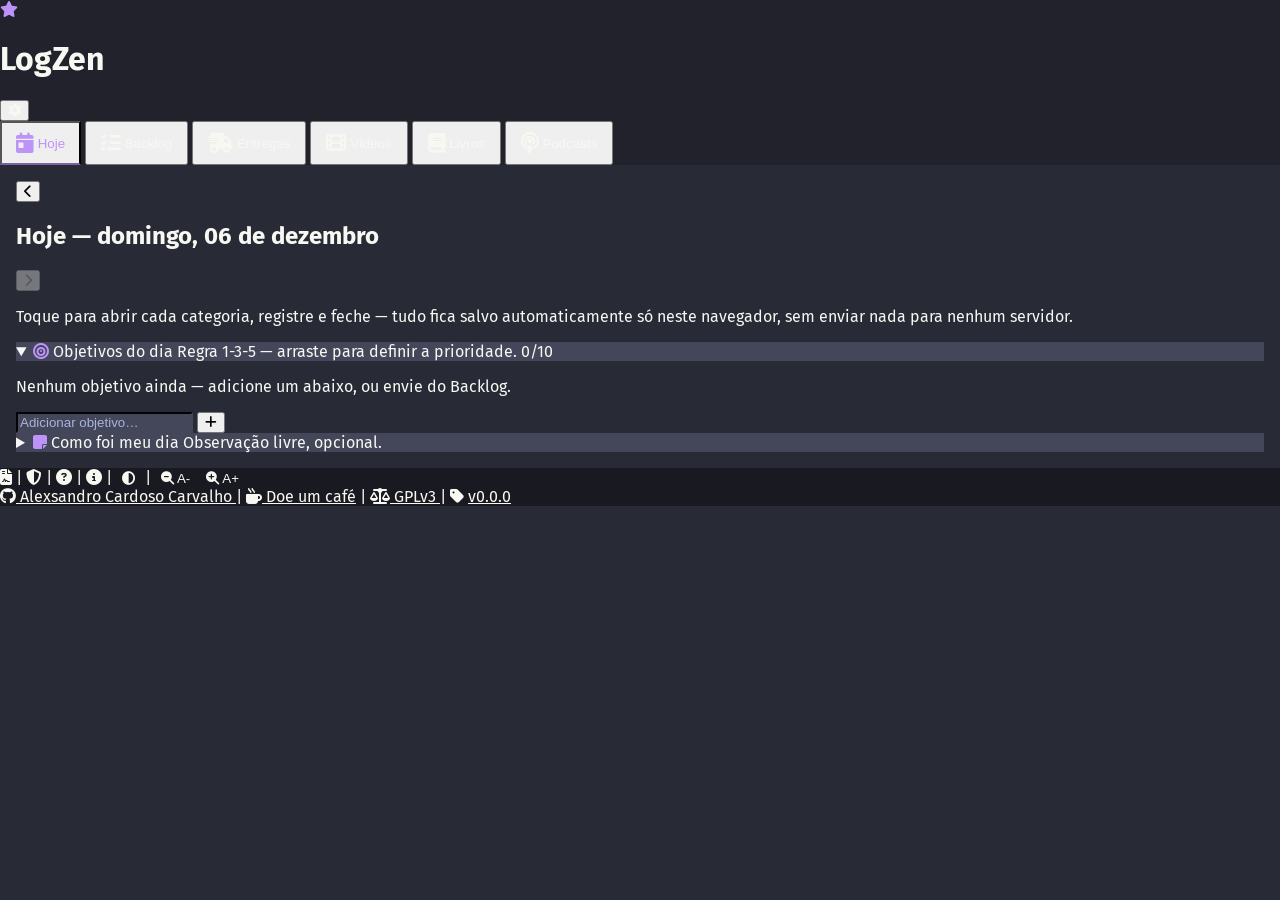
==== src/index.html @ e2cdeb67 "Vídeos: renomeia seção de Filmes, e melhora campos de episódio - Aba/título/Configurações renomeados" ====
<!DOCTYPE html>
<html lang="pt-BR">
<head>
    <meta charset="UTF-8">
    <meta name="viewport" content="width=device-width, initial-scale=1.0">
    <title>LogZen</title>
    <meta name="description" content="LogZen: registre hábitos, exercícios, humor e mais em segundos, com todos os dados salvos só no seu celular.">

    <!-- Compartilhamento (Open Graph / Twitter). O %SITE_URL% é substituído
         pelo build.mjs pela URL real (env/variável SITE_URL) — deixando og:url
         e og:image ABSOLUTAS, como exigido pelas redes sociais. -->
    <link rel="canonical" href="%SITE_URL%/">
    <meta property="og:type" content="website">
    <meta property="og:url" content="%SITE_URL%/">
    <meta property="og:title" content="LogZen">
    <meta property="og:description" content="Registre hábitos, exercícios, humor e mais em segundos — dados salvos só no seu celular.">
    <meta property="og:image" content="%SITE_URL%/logo.svg">
    <meta property="og:locale" content="pt_BR">
    <meta name="twitter:card" content="summary">
    <meta name="twitter:title" content="LogZen">
    <meta name="twitter:description" content="Registre hábitos, exercícios, humor e mais em segundos — dados salvos só no seu celular.">
    <meta name="twitter:image" content="%SITE_URL%/logo.svg">

    <!-- Favicon: sempre o logo do projeto, em SVG. Troque src/logo.svg pela
         sua marca (mantendo o mesmo nome) e o favicon acompanha. -->
    <link rel="icon" type="image/svg+xml" href="logo.svg">

    <!-- Estilos da aplicação (local — carrega sempre, mesmo offline) -->
    <link rel="stylesheet" href="css/styles.css">

    <!-- Tema claro/escuro e alto contraste: aplicar cedo para evitar "flash" -->
    <script>
        (function () {
            const htmlEl = document.documentElement;
            const prefersDark = window.matchMedia && window.matchMedia('(prefers-color-scheme: dark)').matches;
            // localStorage pode lançar (aba anônima/bloqueado): não deixe uma
            // exceção impedir a renderização da página.
            try {
                const saved = localStorage.getItem('tema');
                if (saved ? saved === 'dark' : prefersDark) htmlEl.classList.add('dark');
                if (localStorage.getItem('altoContraste') === '1') htmlEl.classList.add('high-contrast');
                // Escala de fonte (acessibilidade): aplica cedo p/ evitar "flash".
                const fs = parseInt(localStorage.getItem('fontScale') || '100', 10);
                if (fs && fs !== 100) htmlEl.style.fontSize = fs + '%';
            } catch (e) {
                if (prefersDark) htmlEl.classList.add('dark');
            }
        })();
    </script>

    <!-- Recursos externos (Tailwind, Font Awesome): carregador único e
         tolerante a falha, compartilhado com as páginas de apoio. -->
    <script src="js/cdn.js"></script>
</head>
<body class="font-sans bg-white dark:bg-gray-900 text-gray-800 dark:text-gray-100 min-h-screen flex flex-col transition-colors duration-300">

    <!-- ============================ CABEÇALHO ============================ -->
    <header class="bg-brand-600 dark:bg-gray-900 border-b border-brand-700 dark:border-gray-700 flex flex-col shadow-sm dark:shadow-lg z-20 shrink-0 transition-colors duration-300">
        <div class="flex items-center justify-between px-4 py-3 bg-brand-600 dark:bg-gray-900 transition-colors duration-300">
            <div class="flex items-center gap-3">
                <div class="w-8 h-8 rounded bg-white dark:bg-gradient-to-br dark:from-accent-600 dark:to-accent-900 flex items-center justify-center text-brand-600 dark:text-white font-bold transition-colors duration-300">
                    <i aria-hidden="true" class="fa-solid fa-star"></i>
                </div>
                <div class="flex items-center gap-2 overflow-hidden">
                    <h1 id="headerAppName" class="font-bold text-white leading-none whitespace-nowrap">LogZen</h1>
                    <span class="text-xl text-white/30 dark:text-gray-700 font-light hidden">|</span>
                    <span id="headerSigla" class="font-bold text-white/90 dark:text-accent-400 leading-none whitespace-nowrap hidden"></span>
                    <!-- Nome definido pelo usuário na aba Configurações (| nome) -->
                    <span id="headerUserNameSep" class="text-xl text-white/30 dark:text-gray-700 font-light hidden">|</span>
                    <span id="headerUserName" class="font-bold text-white/90 dark:text-accent-400 leading-none whitespace-nowrap hidden"></span>
                </div>
            </div>
            <div class="flex items-center gap-3 shrink-0">
                <!-- Selo/logo secundário opcional (ex.: logo de uma organização parceira).
                     Remova este bloco, ou troque a imagem, conforme necessário. -->
                <div id="secondaryLogo" class="bg-white rounded px-2 py-1.5 items-center dark:hidden hidden">
                    <img src="images/logo-secundaria.svg" alt="" class="h-5 w-auto" onerror="this.parentElement.style.display='none'">
                </div>
                <!-- Configurações: engrenagem na extrema direita (abre a aba de config). -->
                <button type="button" id="headerConfigBtn" aria-controls="tab-config" title="Configurações" aria-label="Configurações" class="text-white/90 hover:text-white transition-colors w-8 h-8 flex items-center justify-center rounded">
                    <i aria-hidden="true" class="fa-solid fa-gear"></i>
                </button>
            </div>
        </div>

        <!-- Abas de navegação: adicione/remova .tab-btn e o .tab-panel correspondente -->
        <nav class="bg-white dark:bg-gray-800 border-t border-brand-700/20 dark:border-gray-700 px-2" role="tablist" aria-label="Seções">
            <div class="max-w-5xl mx-auto flex gap-1 overflow-x-auto">
                <button id="tab-hoje-btn" aria-controls="tab-hoje" class="tab-btn px-4 py-2.5 text-sm font-medium border-b-2 border-transparent text-gray-600 dark:text-gray-300 hover:text-brand-600 dark:hover:text-accent-400 whitespace-nowrap" role="tab" aria-selected="true" data-tab="hoje">
                    <i aria-hidden="true" class="fa-solid fa-calendar-day mr-1"></i> Hoje
                </button>
                <button id="tab-backlog-btn" aria-controls="tab-backlog" class="tab-btn px-4 py-2.5 text-sm font-medium border-b-2 border-transparent text-gray-600 dark:text-gray-300 hover:text-brand-600 dark:hover:text-accent-400 whitespace-nowrap" role="tab" aria-selected="false" data-tab="backlog">
                    <i aria-hidden="true" class="fa-solid fa-list-check mr-1"></i> Backlog
                </button>
                <button id="tab-entregas-btn" aria-controls="tab-entregas" class="tab-btn px-4 py-2.5 text-sm font-medium border-b-2 border-transparent text-gray-600 dark:text-gray-300 hover:text-brand-600 dark:hover:text-accent-400 whitespace-nowrap" role="tab" aria-selected="false" data-tab="entregas">
                    <i aria-hidden="true" class="fa-solid fa-truck-fast mr-1"></i> Entregas
                </button>
                <button id="tab-filmes-btn" aria-controls="tab-filmes" class="tab-btn px-4 py-2.5 text-sm font-medium border-b-2 border-transparent text-gray-600 dark:text-gray-300 hover:text-brand-600 dark:hover:text-accent-400 whitespace-nowrap" role="tab" aria-selected="false" data-tab="filmes">
                    <i aria-hidden="true" class="fa-solid fa-film mr-1"></i> Vídeos
                </button>
                <button id="tab-livros-btn" aria-controls="tab-livros" class="tab-btn px-4 py-2.5 text-sm font-medium border-b-2 border-transparent text-gray-600 dark:text-gray-300 hover:text-brand-600 dark:hover:text-accent-400 whitespace-nowrap" role="tab" aria-selected="false" data-tab="livros">
                    <i aria-hidden="true" class="fa-solid fa-book mr-1"></i> Livros
                </button>
                <button id="tab-podcasts-btn" aria-controls="tab-podcasts" class="tab-btn px-4 py-2.5 text-sm font-medium border-b-2 border-transparent text-gray-600 dark:text-gray-300 hover:text-brand-600 dark:hover:text-accent-400 whitespace-nowrap" role="tab" aria-selected="false" data-tab="podcasts">
                    <i aria-hidden="true" class="fa-solid fa-podcast mr-1"></i> Podcasts
                </button>
            </div>
        </nav>
    </header>

    <!-- ============================ CONTEÚDO ============================ -->
    <main class="flex-1 w-full max-w-6xl mx-auto px-4 py-6">
        <div id="tab-hoje" class="tab-panel" role="tabpanel" aria-labelledby="tab-hoje-btn" tabindex="0">
            <div class="max-w-2xl mx-auto space-y-4">
                <div class="flex items-center gap-2">
                    <button type="button" id="hojeDiaAnterior" aria-label="Dia anterior"
                        class="w-9 h-9 shrink-0 rounded border border-gray-300 dark:border-gray-600 hover:bg-gray-100 dark:hover:bg-gray-700 flex items-center justify-center">
                        <i aria-hidden="true" class="fa-solid fa-chevron-left"></i>
                    </button>
                    <h2 class="text-lg font-bold capitalize flex-1 text-center truncate" id="hojeDataLabel">Hoje</h2>
                    <button type="button" id="hojeDiaProximo" aria-label="Próximo dia"
                        class="w-9 h-9 shrink-0 rounded border border-gray-300 dark:border-gray-600 hover:bg-gray-100 dark:hover:bg-gray-700 flex items-center justify-center disabled:opacity-40 disabled:cursor-not-allowed">
                        <i aria-hidden="true" class="fa-solid fa-chevron-right"></i>
                    </button>
                </div>
                <button type="button" id="hojeVoltarHoje" hidden
                    class="text-xs font-medium text-brand-700 dark:text-accent-400 hover:underline -mt-2">
                    <i aria-hidden="true" class="fa-solid fa-arrow-rotate-left mr-1"></i>Voltar para hoje
                </button>
                <p class="text-sm text-gray-500 dark:text-gray-400">
                    Toque para abrir cada categoria, registre e feche — tudo fica salvo
                    automaticamente só neste navegador, sem enviar nada para nenhum servidor.
                </p>
                <div id="hojeRoot" class="space-y-3"></div>
            </div>
        </div>
        <div id="tab-backlog" class="tab-panel" role="tabpanel" aria-labelledby="tab-backlog-btn" tabindex="0" hidden>
            <div class="max-w-2xl mx-auto space-y-4">
                <h2 class="text-lg font-bold">Backlog</h2>
                <p class="text-sm text-gray-500 dark:text-gray-400">
                    Guarde as coisas para fazer, com projeto, prazo e
                    descrição. Envie uma tarefa para "Objetivos do dia" em
                    Hoje quando for a hora de encará-la (limite de 10 objetivos
                    ativos por dia).
                </p>
                <div id="backlogRoot" class="space-y-4"></div>
            </div>
        </div>
        <div id="tab-entregas" class="tab-panel" role="tabpanel" aria-labelledby="tab-entregas-btn" tabindex="0" hidden>
            <div class="max-w-2xl mx-auto space-y-4">
                <h2 class="text-lg font-bold">Entregas</h2>
                <p class="text-sm text-gray-500 dark:text-gray-400">
                    Cadastre o que você comprou e está aguardando a entrega:
                    loja, número de rastreio e previsão — tudo salvo só neste
                    navegador.
                </p>
                <div id="entregasRoot" class="space-y-4"></div>
            </div>
        </div>
        <div id="tab-filmes" class="tab-panel" role="tabpanel" aria-labelledby="tab-filmes-btn" tabindex="0" hidden>
            <div class="max-w-2xl mx-auto space-y-4">
                <h2 class="text-lg font-bold">Vídeos</h2>
                <p class="text-sm text-gray-500 dark:text-gray-400">
                    Registre filmes, séries, shows e palestras que você assistiu,
                    com suas estrelas e opinião. A busca por título usa a OMDb
                    API — configure sua chave gratuita em Configurações →
                    Vídeos. Colar um link do YouTube na busca funciona sem
                    chave nenhuma.
                </p>
                <div id="filmesRoot" class="space-y-4"></div>
            </div>
        </div>
        <div id="tab-livros" class="tab-panel" role="tabpanel" aria-labelledby="tab-livros-btn" tabindex="0" hidden>
            <div class="max-w-2xl mx-auto space-y-4">
                <h2 class="text-lg font-bold">Livros</h2>
                <p class="text-sm text-gray-500 dark:text-gray-400">
                    Registre os livros que está lendo ou já leu, com suas estrelas e
                    opinião. Busque por título ou ISBN — a busca usa a Google Books
                    API, com a Open Library como segunda fonte quando a primeira não
                    encontra — ambas gratuitas, sem precisar de chave. Se a busca
                    falhar por cota esgotada, configure sua própria chave gratuita
                    da Google Books em Configurações → Livros.
                </p>
                <div id="livrosRoot" class="space-y-4"></div>
            </div>
        </div>
        <div id="tab-podcasts" class="tab-panel" role="tabpanel" aria-labelledby="tab-podcasts-btn" tabindex="0" hidden>
            <div class="max-w-2xl mx-auto space-y-4">
                <h2 class="text-lg font-bold">Podcasts</h2>
                <p class="text-sm text-gray-500 dark:text-gray-400">
                    Controle suas assinaturas e os episódios já ouvidos. A busca
                    de assinaturas usa a iTunes Search API — gratuita, sem
                    precisar de chave.
                </p>
                <div id="podcastsRoot" class="space-y-4"></div>
            </div>
        </div>
        <div id="tab-config" class="tab-panel" role="tabpanel" aria-labelledby="headerConfigBtn" tabindex="0" hidden>
            <div class="max-w-xl space-y-6">
                <div>
                    <label for="userNameInput" class="block text-sm font-medium mb-1">Nome:</label>
                    <input id="userNameInput" type="text" placeholder="Digite um nome"
                        class="w-full px-3 py-2 rounded border border-gray-300 dark:border-gray-600 bg-white dark:bg-gray-800 text-gray-800 dark:text-gray-100 focus:outline-none focus:ring-2 focus:ring-brand-400">
                    <p class="text-xs text-gray-500 dark:text-gray-400 mt-1">
                        Aparece no cabeçalho, ao lado do nome do aplicativo.
                    </p>
                </div>

                <div class="pt-4 border-t border-gray-200 dark:border-gray-700">
                    <h3 class="text-sm font-semibold mb-3 flex items-center gap-2">
                        <i aria-hidden="true" class="fa-solid fa-list-check text-brand-600 dark:text-accent-400"></i> Itens rastreados
                    </h3>
                    <p class="text-xs text-gray-500 dark:text-gray-400 mb-3">
                        Adicione, edite, exclua ou arraste para reordenar qualquer
                        item de cada categoria. Excluir um item não apaga os
                        registros já salvos — ele só deixa de aparecer na tela.
                    </p>
                    <div id="itensConfigRoot" class="space-y-3"></div>
                </div>

                <div class="pt-4 border-t border-gray-200 dark:border-gray-700">
                    <h3 class="text-sm font-semibold mb-3 flex items-center gap-2">
                        <i aria-hidden="true" class="fa-solid fa-palette text-brand-600 dark:text-accent-400"></i> Tema
                    </h3>
                    <div class="space-y-2">
                        <label for="themeSelect" class="block text-sm">Escolha um tema</label>
                        <select id="themeSelect"
                            class="w-full px-3 py-2 rounded border border-gray-300 dark:border-gray-600 bg-white dark:bg-gray-800 text-gray-800 dark:text-gray-100 focus:outline-none focus:ring-2 focus:ring-brand-400">
                            <option value="padrao" style="font-family:system-ui,sans-serif">Padrão (segue o sistema)</option>
                            <option value="dracula" style="font-family:'Fira Sans',system-ui,sans-serif">Dracula</option>
                            <option value="solarized-dark" style="font-family:'Source Sans 3',system-ui,sans-serif">Solarized Dark</option>
                            <option value="solarized-light" style="font-family:'Source Sans 3',system-ui,sans-serif">Solarized Light</option>
                            <option value="govbr" style="font-family:'Rawline',system-ui,sans-serif">gov.br</option>
                            <option value="nord" style="font-family:'Inter',system-ui,sans-serif">Nord</option>
                            <option value="gruvbox" style="font-family:'IBM Plex Sans',system-ui,sans-serif">Gruvbox Dark</option>
                            <option value="tokyo-night" style="font-family:'Manrope',system-ui,sans-serif">Tokyo Night</option>
                            <option value="one-dark" style="font-family:'Inter',system-ui,sans-serif">One Dark</option>
                            <option value="monokai" style="font-family:'DM Sans',system-ui,sans-serif">Monokai</option>
                            <option value="catppuccin-mocha" style="font-family:'Nunito',system-ui,sans-serif">Catppuccin Mocha</option>
                            <option value="github-dark" style="font-family:system-ui,sans-serif">GitHub Dark</option>
                            <option value="github-light" style="font-family:system-ui,sans-serif">GitHub Light</option>
                            <option value="ayu" style="font-family:'Work Sans',system-ui,sans-serif">Ayu</option>
                            <option value="rose-pine" style="font-family:'Quicksand',system-ui,sans-serif">Rosé Pine</option>
                            <option value="everforest" style="font-family:'Cabin',system-ui,sans-serif">Everforest</option>
                            <option value="material" style="font-family:'Roboto',system-ui,sans-serif">Material</option>
                        </select>
                        <p class="text-xs text-gray-500 dark:text-gray-400">
                            O tema é aplicado a todo o site e fica salvo no seu navegador.
                            "Padrão" segue o modo claro/escuro do sistema.
                        </p>
                    </div>
                </div>

                <div class="pt-4 border-t border-gray-200 dark:border-gray-700">
                    <h3 class="text-sm font-semibold mb-3 flex items-center gap-2">
                        <i aria-hidden="true" class="fa-solid fa-film text-brand-600 dark:text-accent-400"></i> Vídeos
                    </h3>
                    <p class="text-xs text-gray-500 dark:text-gray-400 mb-3">
                        Para buscar pôster, duração e prêmios automaticamente,
                        cole aqui sua própria chave gratuita da
                        <a href="https://www.omdbapi.com/apikey.aspx" target="_blank" rel="noopener" class="text-brand-600 dark:text-accent-400 hover:underline">OMDb API</a>.
                        Fica só neste navegador — sem ela, o registro manual
                        continua funcionando.
                    </p>
                    <label for="omdbApiKeyInput" class="block text-xs font-medium mb-1">Chave da OMDb API</label>
                    <input id="omdbApiKeyInput" type="text" placeholder="ex.: a1b2c3d4" autocomplete="off"
                        class="w-full px-3 py-2 rounded border border-gray-300 dark:border-gray-600 bg-white dark:bg-gray-800 text-sm focus:outline-none focus:ring-2 focus:ring-brand-400">
                </div>

                <div class="pt-4 border-t border-gray-200 dark:border-gray-700">
                    <h3 class="text-sm font-semibold mb-3 flex items-center gap-2">
                        <i aria-hidden="true" class="fa-solid fa-book text-brand-600 dark:text-accent-400"></i> Livros
                    </h3>
                    <p class="text-xs text-gray-500 dark:text-gray-400 mb-3">
                        A busca em Livros funciona sem chave, mas a cota anônima
                        da Google Books é compartilhada por IP/rede e pode se
                        esgotar. Para ter sua própria cota, cole aqui uma chave
                        gratuita da
                        <a href="https://console.cloud.google.com/apis/credentials" target="_blank" rel="noopener" class="text-brand-600 dark:text-accent-400 hover:underline">Google Books API</a>.
                        Fica só neste navegador — sem ela, a busca continua
                        funcionando normalmente (só sujeita à cota anônima).
                    </p>
                    <label for="googleBooksApiKeyInput" class="block text-xs font-medium mb-1">Chave da Google Books API (opcional)</label>
                    <input id="googleBooksApiKeyInput" type="text" placeholder="ex.: AIzaSy…" autocomplete="off"
                        class="w-full px-3 py-2 rounded border border-gray-300 dark:border-gray-600 bg-white dark:bg-gray-800 text-sm focus:outline-none focus:ring-2 focus:ring-brand-400">
                </div>

                <div class="pt-4 border-t border-gray-200 dark:border-gray-700">
                    <h3 class="text-sm font-semibold mb-3 flex items-center gap-2">
                        <i aria-hidden="true" class="fa-solid fa-database text-brand-600 dark:text-accent-400"></i> Salvar/backup
                    </h3>
                    <p class="text-xs text-gray-500 dark:text-gray-400 mb-3">
                        Seus registros ficam só neste navegador (nenhum servidor recebe
                        nada). Exporte um backup em JSON de vez em quando, ou para levar
                        seus dados para outro aparelho/navegador.
                    </p>
                    <div class="flex flex-wrap gap-2">
                        <button type="button" id="logzenExportBtn"
                            class="px-3 py-2 rounded border border-gray-300 dark:border-gray-600 hover:bg-gray-100 dark:hover:bg-gray-700 text-sm font-medium flex items-center gap-2">
                            <i aria-hidden="true" class="fa-solid fa-download"></i> Exportar dados (JSON)
                        </button>
                        <label for="logzenImportInput"
                            class="px-3 py-2 rounded border border-gray-300 dark:border-gray-600 hover:bg-gray-100 dark:hover:bg-gray-700 text-sm font-medium flex items-center gap-2 cursor-pointer">
                            <i aria-hidden="true" class="fa-solid fa-upload"></i> Importar dados (JSON)
                        </label>
                        <input type="file" id="logzenImportInput" accept="application/json" class="sr-only">
                    </div>
                    <p class="text-xs text-gray-500 dark:text-gray-400 mt-2">
                        Importar substitui os dados salvos neste navegador pelos do
                        arquivo escolhido.
                    </p>
                </div>
            </div>
        </div>
    </main>

    <!-- Área de notificações (toasts) -->
    <div id="toasts" class="fixed bottom-16 right-4 z-50 flex flex-col gap-2" aria-live="polite"></div>

    <!-- ============================ RODAPÉ ============================ -->
    <!-- Rodapé injetado por js/chrome.js (fonte única, igual às páginas de apoio). -->
    <div id="app-footer"></div>

    <!-- ============================ SCRIPTS ============================ -->
    <!-- version.js define window.__APP_VERSION (gerado do arquivo VERSION pelo
         build) e precisa vir ANTES de config.js, que o consome. chrome.js
         injeta o rodapé antes de layout.js preencher/ligar os controles. -->
    <script src="js/version.js"></script>
    <script src="js/config.js"></script>
    <script src="js/chrome.js"></script>
    <script src="js/layout.js"></script>
    <!-- Dados do LogZen (100% local — ver issue #1): catálogo de itens,
         armazenamento e renderização da tela "Hoje". -->
    <script src="js/logzen-items.js"></script>
    <script src="js/logzen-reorder.js"></script>
    <script src="js/logzen-catalog.js"></script>
    <script src="js/logzen-data.js"></script>
    <script src="js/logzen-app.js"></script>
    <script src="js/logzen-backlog.js"></script>
    <script src="js/logzen-entregas.js"></script>
    <script src="js/logzen-filmes.js"></script>
    <script src="js/logzen-livros.js"></script>
    <script src="js/logzen-podcasts.js"></script>
</body>
</html>
---- src/css/styles.css ----
/* ==========================================================================
   templateZen — estilos de apoio (complementam o Tailwind via CDN)
   ========================================================================== */

/* ---- Acessibilidade: link "pular para o conteúdo" ---- */
.skip-link {
    position: absolute; left: 8px; top: -48px; z-index: 100;
    background: #1d4ed8; color: #fff; padding: 8px 14px; border-radius: 6px;
    font-size: .875rem; font-weight: 600; text-decoration: none;
    transition: top .15s ease;
}
.skip-link:focus { top: 8px; outline: 2px solid #fff; outline-offset: 2px; }
html.tz-theme .skip-link { background: var(--tz-accent); color: var(--tz-bg); }

/* ---- Acessibilidade: respeitar "reduzir movimento" ---- */
@media (prefers-reduced-motion: reduce) {
    *, *::before, *::after {
        animation-duration: .001ms !important;
        animation-iteration-count: 1 !important;
        transition-duration: .001ms !important;
        scroll-behavior: auto !important;
    }
}

/* ---- Alto contraste ---- */
html.high-contrast body * {
    background-color: #000000 !important;
    color: #ffffff !important;
    border-color: #ffeb3b !important;
}
html.high-contrast a,
html.high-contrast button {
    color: #ffeb3b !important;
    text-decoration: underline;
}

/* ---- Abas ---- */
.tab-btn { position: relative; }
/* Ícones da barra de abas (segunda linha do cabeçalho): 50% maiores. */
.tab-btn i { font-size: 1.5em; vertical-align: -0.1em; }
.tab-btn[aria-selected="true"] {
    color: #1d4ed8;
    border-bottom-color: #1d4ed8;
}
.dark .tab-btn[aria-selected="true"] {
    color: #60a5fa;
    border-bottom-color: #60a5fa;
}
.tab-panel[hidden] { display: none; }

/* ==========================================================================
   Temas prontos (selecionados em Configurações)
   --------------------------------------------------------------------------
   Ao escolher um tema, o <html> recebe a classe .tz-theme e o atributo
   data-tz-theme="<id>". As paletas definem as variáveis --tz-*; as regras
   genéricas (html.tz-theme ...) aplicam essas variáveis ao cabeçalho, barra
   de abas, rodapé, fundo, superfícies e cor de destaque, com !important
   (vencem as utilidades do Tailwind, claras ou escuras). Sem tema
   selecionado, o visual padrão permanece intacto.
   ========================================================================== */

/* ---- Paletas ---- */
html[data-tz-theme="dracula"]{--tz-bg:#282a36;--tz-surface:#44475a;--tz-text:#f8f8f2;--tz-muted:#aab3dc;--tz-border:#44475a;--tz-header:#21222c;--tz-header-text:#f8f8f2;--tz-nav:#21222c;--tz-nav-text:#f8f8f2;--tz-footer:#191a21;--tz-footer-text:#f8f8f2;--tz-accent:#bd93f9}
html[data-tz-theme="solarized-dark"]{--tz-bg:#002b36;--tz-surface:#073642;--tz-text:#93a1a1;--tz-muted:#93a1a1;--tz-border:#0d4552;--tz-header:#073642;--tz-header-text:#eee8d5;--tz-nav:#002b36;--tz-nav-text:#93a1a1;--tz-footer:#073642;--tz-footer-text:#93a1a1;--tz-accent:#4aa3dd}
html[data-tz-theme="solarized-light"]{--tz-bg:#fdf6e3;--tz-surface:#eee8d5;--tz-text:#4a5d63;--tz-muted:#5e7377;--tz-border:#d9d2b8;--tz-header:#1a6aa8;--tz-header-text:#ffffff;--tz-nav:#eee8d5;--tz-nav-text:#4a5d63;--tz-footer:#073642;--tz-footer-text:#eee8d5;--tz-accent:#0f5a94}
html[data-tz-theme="govbr"]{--tz-bg:#f8f9fa;--tz-surface:#ffffff;--tz-text:#1c1c1c;--tz-muted:#555555;--tz-border:#cccccc;--tz-header:#1351b4;--tz-header-text:#ffffff;--tz-nav:#ffffff;--tz-nav-text:#1351b4;--tz-footer:#071d41;--tz-footer-text:#ffffff;--tz-accent:#1351b4}
html[data-tz-theme="nord"]{--tz-bg:#2e3440;--tz-surface:#3b4252;--tz-text:#eceff4;--tz-muted:#a3adc2;--tz-border:#434c5e;--tz-header:#3b4252;--tz-header-text:#eceff4;--tz-nav:#2e3440;--tz-nav-text:#d8dee9;--tz-footer:#2e3440;--tz-footer-text:#d8dee9;--tz-accent:#88c0d0}
html[data-tz-theme="gruvbox"]{--tz-bg:#282828;--tz-surface:#3c3836;--tz-text:#ebdbb2;--tz-muted:#b0a08c;--tz-border:#504945;--tz-header:#1d2021;--tz-header-text:#ebdbb2;--tz-nav:#1d2021;--tz-nav-text:#ebdbb2;--tz-footer:#1d2021;--tz-footer-text:#ebdbb2;--tz-accent:#fabd2f}
html[data-tz-theme="tokyo-night"]{--tz-bg:#1a1b26;--tz-surface:#24283b;--tz-text:#c0caf5;--tz-muted:#8189bb;--tz-border:#292e42;--tz-header:#16161e;--tz-header-text:#c0caf5;--tz-nav:#16161e;--tz-nav-text:#a9b1d6;--tz-footer:#16161e;--tz-footer-text:#a9b1d6;--tz-accent:#7aa2f7}
html[data-tz-theme="one-dark"]{--tz-bg:#282c34;--tz-surface:#21252b;--tz-text:#abb2bf;--tz-muted:#868e9c;--tz-border:#3b4048;--tz-header:#21252b;--tz-header-text:#abb2bf;--tz-nav:#21252b;--tz-nav-text:#abb2bf;--tz-footer:#1b1e23;--tz-footer-text:#abb2bf;--tz-accent:#61afef}
html[data-tz-theme="monokai"]{--tz-bg:#272822;--tz-surface:#3e3d32;--tz-text:#f8f8f2;--tz-muted:#a6a28a;--tz-border:#49483e;--tz-header:#1e1f1c;--tz-header-text:#f8f8f2;--tz-nav:#1e1f1c;--tz-nav-text:#f8f8f2;--tz-footer:#1e1f1c;--tz-footer-text:#f8f8f2;--tz-accent:#a6e22e}
html[data-tz-theme="catppuccin-mocha"]{--tz-bg:#1e1e2e;--tz-surface:#313244;--tz-text:#cdd6f4;--tz-muted:#a6adc8;--tz-border:#313244;--tz-header:#181825;--tz-header-text:#cdd6f4;--tz-nav:#181825;--tz-nav-text:#cdd6f4;--tz-footer:#11111b;--tz-footer-text:#cdd6f4;--tz-accent:#cba6f7}
html[data-tz-theme="github-dark"]{--tz-bg:#0d1117;--tz-surface:#161b22;--tz-text:#c9d1d9;--tz-muted:#8b949e;--tz-border:#30363d;--tz-header:#161b22;--tz-header-text:#e6edf3;--tz-nav:#0d1117;--tz-nav-text:#c9d1d9;--tz-footer:#010409;--tz-footer-text:#c9d1d9;--tz-accent:#58a6ff}
html[data-tz-theme="github-light"]{--tz-bg:#ffffff;--tz-surface:#f6f8fa;--tz-text:#24292f;--tz-muted:#57606a;--tz-border:#d0d7de;--tz-header:#24292f;--tz-header-text:#ffffff;--tz-nav:#f6f8fa;--tz-nav-text:#24292f;--tz-footer:#24292f;--tz-footer-text:#ffffff;--tz-accent:#0969da}
html[data-tz-theme="ayu"]{--tz-bg:#0b0e14;--tz-surface:#131721;--tz-text:#bfbdb6;--tz-muted:#8b909b;--tz-border:#1c212b;--tz-header:#11151c;--tz-header-text:#bfbdb6;--tz-nav:#11151c;--tz-nav-text:#bfbdb6;--tz-footer:#0b0e14;--tz-footer-text:#bfbdb6;--tz-accent:#ffb454}
html[data-tz-theme="rose-pine"]{--tz-bg:#191724;--tz-surface:#1f1d2e;--tz-text:#e0def4;--tz-muted:#908caa;--tz-border:#26233a;--tz-header:#1f1d2e;--tz-header-text:#e0def4;--tz-nav:#191724;--tz-nav-text:#e0def4;--tz-footer:#16141f;--tz-footer-text:#e0def4;--tz-accent:#c4a7e7}
html[data-tz-theme="everforest"]{--tz-bg:#2d353b;--tz-surface:#343f44;--tz-text:#d3c6aa;--tz-muted:#a6b0a0;--tz-border:#3d484d;--tz-header:#232a2e;--tz-header-text:#d3c6aa;--tz-nav:#232a2e;--tz-nav-text:#d3c6aa;--tz-footer:#232a2e;--tz-footer-text:#d3c6aa;--tz-accent:#a7c080}
html[data-tz-theme="material"]{--tz-bg:#263238;--tz-surface:#2e3c43;--tz-text:#eeffff;--tz-muted:#97a5af;--tz-border:#37474f;--tz-header:#1e272c;--tz-header-text:#eeffff;--tz-nav:#1e272c;--tz-nav-text:#eeffff;--tz-footer:#1e272c;--tz-footer-text:#eeffff;--tz-accent:#82aaff}

/* ---- Segundo destaque por tema (--tz-accent-2): estados positivos/sucesso
        (ex.: confirmação "copiado"). Baseado na paleta ampla de cada tema. ---- */
html[data-tz-theme="dracula"]{--tz-accent-2:#50fa7b}
html[data-tz-theme="solarized-dark"]{--tz-accent-2:#859900}
html[data-tz-theme="solarized-light"]{--tz-accent-2:#6c7a00}
html[data-tz-theme="govbr"]{--tz-accent-2:#168821}
html[data-tz-theme="nord"]{--tz-accent-2:#a3be8c}
html[data-tz-theme="gruvbox"]{--tz-accent-2:#b8bb26}
html[data-tz-theme="tokyo-night"]{--tz-accent-2:#9ece6a}
html[data-tz-theme="one-dark"]{--tz-accent-2:#98c379}
html[data-tz-theme="monokai"]{--tz-accent-2:#66d9ef}
html[data-tz-theme="catppuccin-mocha"]{--tz-accent-2:#a6e3a1}
html[data-tz-theme="github-dark"]{--tz-accent-2:#3fb950}
html[data-tz-theme="github-light"]{--tz-accent-2:#1a7f37}
html[data-tz-theme="ayu"]{--tz-accent-2:#7fd94c}
html[data-tz-theme="rose-pine"]{--tz-accent-2:#9ccfd8}
html[data-tz-theme="everforest"]{--tz-accent-2:#83c092}
html[data-tz-theme="material"]{--tz-accent-2:#c3e88d}

/* ---- Rawline (gov.br) — self-hospedada em src/fonts/rawline/ (100–900) ---- */
@font-face{font-family:'Rawline';font-weight:100;font-style:normal;font-display:swap;src:url('../fonts/rawline/rawline-100.woff2') format('woff2')}
@font-face{font-family:'Rawline';font-weight:200;font-style:normal;font-display:swap;src:url('../fonts/rawline/rawline-200.woff2') format('woff2')}
@font-face{font-family:'Rawline';font-weight:300;font-style:normal;font-display:swap;src:url('../fonts/rawline/rawline-300.woff2') format('woff2')}
@font-face{font-family:'Rawline';font-weight:400;font-style:normal;font-display:swap;src:url('../fonts/rawline/rawline-400.woff2') format('woff2')}
@font-face{font-family:'Rawline';font-weight:500;font-style:normal;font-display:swap;src:url('../fonts/rawline/rawline-500.woff2') format('woff2')}
@font-face{font-family:'Rawline';font-weight:600;font-style:normal;font-display:swap;src:url('../fonts/rawline/rawline-600.woff2') format('woff2')}
@font-face{font-family:'Rawline';font-weight:700;font-style:normal;font-display:swap;src:url('../fonts/rawline/rawline-700.woff2') format('woff2')}
@font-face{font-family:'Rawline';font-weight:800;font-style:normal;font-display:swap;src:url('../fonts/rawline/rawline-800.woff2') format('woff2')}
@font-face{font-family:'Rawline';font-weight:900;font-style:normal;font-display:swap;src:url('../fonts/rawline/rawline-900.woff2') format('woff2')}

/* ---- Fontes por tema (Google Fonts carregadas sob demanda pelo cdn.js;
        gov.br usa a Rawline local acima) ---- */
html[data-tz-theme="dracula"]{--tz-font:'Fira Sans',system-ui,sans-serif}
html[data-tz-theme="solarized-dark"]{--tz-font:'Source Sans 3',system-ui,sans-serif}
html[data-tz-theme="solarized-light"]{--tz-font:'Source Sans 3',system-ui,sans-serif}
html[data-tz-theme="govbr"]{--tz-font:'Rawline',system-ui,sans-serif}
html[data-tz-theme="nord"]{--tz-font:'Inter',system-ui,sans-serif}
html[data-tz-theme="gruvbox"]{--tz-font:'IBM Plex Sans',system-ui,sans-serif}
html[data-tz-theme="tokyo-night"]{--tz-font:'Manrope',system-ui,sans-serif}
html[data-tz-theme="one-dark"]{--tz-font:'Inter',system-ui,sans-serif}
html[data-tz-theme="monokai"]{--tz-font:'DM Sans',system-ui,sans-serif}
html[data-tz-theme="catppuccin-mocha"]{--tz-font:'Nunito',system-ui,sans-serif}
html[data-tz-theme="ayu"]{--tz-font:'Work Sans',system-ui,sans-serif}
html[data-tz-theme="rose-pine"]{--tz-font:'Quicksand',system-ui,sans-serif}
html[data-tz-theme="everforest"]{--tz-font:'Cabin',system-ui,sans-serif}
html[data-tz-theme="material"]{--tz-font:'Roboto',system-ui,sans-serif}

/* ---- Prévia de fonte no seletor de temas (Configurações) ---- */
.theme-font[data-theme="dracula"]{font-family:'Fira Sans',system-ui,sans-serif}
.theme-font[data-theme="solarized-dark"],
.theme-font[data-theme="solarized-light"]{font-family:'Source Sans 3',system-ui,sans-serif}
.theme-font[data-theme="govbr"]{font-family:'Rawline',system-ui,sans-serif}
.theme-font[data-theme="nord"],
.theme-font[data-theme="one-dark"]{font-family:'Inter',system-ui,sans-serif}
.theme-font[data-theme="gruvbox"]{font-family:'IBM Plex Sans',system-ui,sans-serif}
.theme-font[data-theme="tokyo-night"]{font-family:'Manrope',system-ui,sans-serif}
.theme-font[data-theme="monokai"]{font-family:'DM Sans',system-ui,sans-serif}
.theme-font[data-theme="catppuccin-mocha"]{font-family:'Nunito',system-ui,sans-serif}
.theme-font[data-theme="ayu"]{font-family:'Work Sans',system-ui,sans-serif}
.theme-font[data-theme="rose-pine"]{font-family:'Quicksand',system-ui,sans-serif}
.theme-font[data-theme="everforest"]{font-family:'Cabin',system-ui,sans-serif}
.theme-font[data-theme="material"]{font-family:'Roboto',system-ui,sans-serif}

/* ---- Aplicação genérica das variáveis do tema ---- */
html.tz-theme body { background-color: var(--tz-bg) !important; color: var(--tz-text) !important; }
html.tz-theme body { font-family: var(--tz-font, system-ui, -apple-system, 'Segoe UI', Roboto, sans-serif) !important; }
html.tz-theme header,
html.tz-theme header > div:first-child { background-color: var(--tz-header) !important; }
html.tz-theme header #headerAppName,
html.tz-theme header #headerConfigBtn,
html.tz-theme header a[aria-label="Configurações"] { color: var(--tz-header-text) !important; }
html.tz-theme nav { background-color: var(--tz-nav) !important; border-color: var(--tz-border) !important; }
html.tz-theme .tab-btn { color: var(--tz-nav-text) !important; }
html.tz-theme .tab-btn[aria-selected="true"] { color: var(--tz-accent) !important; border-bottom-color: var(--tz-accent) !important; }
/* Nome/sigla ficam no cabeçalho: usam a cor de texto do cabeçalho (que
   contrasta com o fundo), não a cor de destaque — que em alguns temas é
   igual ao fundo do cabeçalho e deixaria o texto invisível. */
html.tz-theme #headerUserName,
html.tz-theme #headerSigla { color: var(--tz-header-text) !important; }
/* Separadores "|" do cabeçalho: cor de texto do cabeçalho (esmaecida),
   legível em cabeçalhos claros ou escuros. */
html.tz-theme header [class*="text-white/30"] { color: var(--tz-header-text) !important; opacity: .35; }
html.tz-theme footer { background-color: var(--tz-footer) !important; color: var(--tz-footer-text) !important; }
html.tz-theme footer a,
html.tz-theme footer button { color: var(--tz-footer-text) !important; }
/* Hover no rodapé: mantém a cor de texto do rodapé (sempre legível) e
   sublinha para feedback — evita usar o accent, que em alguns temas é
   escuro demais sobre o rodapé. */
html.tz-theme footer a:hover,
html.tz-theme footer button:hover { color: var(--tz-footer-text) !important; text-decoration: underline; }
html.tz-theme .bg-brand-50 { background-color: var(--tz-surface) !important; }
html.tz-theme .border-brand-100 { border-color: var(--tz-border) !important; }
html.tz-theme .text-brand-800 { color: var(--tz-accent) !important; }

/* (2) Links de conteúdo e ícones de destaque acompanham a cor do tema. */
html.tz-theme .text-brand-600 { color: var(--tz-accent) !important; }

/* (1) Campos de formulário: superfície/borda/texto do tema; a cor de
   marcação de radios/checkboxes usa o destaque. */
html.tz-theme input,
html.tz-theme select,
html.tz-theme textarea { accent-color: var(--tz-accent); }
html.tz-theme input[type="text"],
html.tz-theme input[type="number"],
html.tz-theme input[type="search"],
html.tz-theme input[type="email"],
html.tz-theme select,
html.tz-theme textarea {
    background-color: var(--tz-surface) !important;
    color: var(--tz-text) !important;
    border-color: var(--tz-border) !important;
}
html.tz-theme input::placeholder,
html.tz-theme textarea::placeholder { color: var(--tz-muted) !important; }

/* (3) Seleção de texto na cor de destaque do tema. */
html.tz-theme ::selection { background: var(--tz-accent); color: var(--tz-bg); }

/* (4) Foco visível na cor de destaque (recolore também o "ring" do Tailwind). */
html.tz-theme :focus { --tw-ring-color: var(--tz-accent); }
html.tz-theme a:focus-visible,
html.tz-theme button:focus-visible,
html.tz-theme [role="tab"]:focus-visible {
    outline: 2px solid var(--tz-accent);
    outline-offset: 2px;
}

/* (7) Segundo destaque em estados de sucesso (confirmação "copiado"). */
html.tz-theme .cafe-doc .copied { color: var(--tz-accent-2) !important; border-color: var(--tz-accent-2) !important; }

/* (6) Barra de rolagem na paleta do tema (Firefox + WebKit). */
html.tz-theme { scrollbar-color: var(--tz-accent) var(--tz-surface); }
html.tz-theme ::-webkit-scrollbar { width: 12px; height: 12px; }
html.tz-theme ::-webkit-scrollbar-track { background: var(--tz-surface); }
html.tz-theme ::-webkit-scrollbar-thumb { background: var(--tz-accent); border-radius: 6px; border: 3px solid var(--tz-surface); }

/* Página "Doe um café": mapeia as variáveis locais para o tema selecionado. */
html.tz-theme .cafe-doc {
    --cafe-surface: var(--tz-surface); --cafe-text: var(--tz-text);
    --cafe-muted: var(--tz-muted); --cafe-line: var(--tz-border);
    --cafe-accent: var(--tz-accent); --cafe-code: var(--tz-bg);
}

/* ---- Badges de status ---- */
.badge { display: inline-flex; align-items: center; gap: .25rem; font-size: .68rem;
         padding: .1rem .45rem; border-radius: 9999px; font-weight: 600; white-space: nowrap; }

/* ---- Rolagem suave em listas longas ---- */
.scroll-area { scrollbar-width: thin; }

/* ==========================================================================
   Fallback mínimo (caso o Tailwind da CDN demore ou falhe a carregar).
   São seletores de ELEMENTO (baixa especificidade): quando o Tailwind carrega,
   suas classes utilitárias têm precedência e assumem o controle do visual.
   Garante que a aplicação continue LEGÍVEL e UTILIZÁVEL mesmo sem CDN.
   ========================================================================== */
body { font-family: system-ui, -apple-system, "Segoe UI", Roboto, sans-serif; margin: 0; }
button { cursor: pointer; }
.hidden { display: none; }
header { background: #1d4ed8; color: #ffffff; }
header a, header h1, header span { color: #ffffff; }
nav { background: #ffffff; }
footer { background: #0f172a; color: #dbeafe; }
footer a, footer button { color: #dbeafe; background: none; border: 0; }
main { padding: 16px; }
.tab-btn { padding: 10px 14px; }

/* ---- Fallback do tema escuro ----
   O toggle de tema (#themeToggle) sempre alterna a classe `dark` no <html>
   e persiste a escolha, mesmo sem Tailwind. Sem estas regras, porém, a
   alternância não tinha efeito visual nenhum quando a CDN falhava — o tema
   escuro "funcionava" apenas nos bastidores. Estas regras (mesma lógica do
   fallback claro acima) fazem a troca de tema ser visível mesmo sem CDN;
   quando o Tailwind carrega, suas classes `dark:` (mais específicas)
   assumem o controle. */
html.dark body { background: #111827; color: #f3f4f6; }
html.dark header { background: #111827; border-color: #374151; }
html.dark header a, html.dark header h1, html.dark header span { color: #f3f4f6; }
html.dark nav { background: #1f2937; border-color: #374151; }
html.dark footer { background: #030712; color: #9ca3af; }
html.dark footer a, html.dark footer button { color: #9ca3af; }

/* ==========================================================================
   Alto contraste vence qualquer tema selecionado (.tz-theme) — especificidade
   maior (classe .high-contrast dobrada) para ganhar no empate + source order.
   ========================================================================== */
html.high-contrast.high-contrast body * {
    background-color: #000000 !important;
    color: #ffffff !important;
    border-color: #ffeb3b !important;
}
html.high-contrast.high-contrast body,
html.high-contrast.high-contrast header,
html.high-contrast.high-contrast nav,
html.high-contrast.high-contrast footer {
    background-color: #000000 !important;
    color: #ffffff !important;
}
html.high-contrast.high-contrast a,
html.high-contrast.high-contrast button {
    color: #ffeb3b !important;
    text-decoration: underline;
}
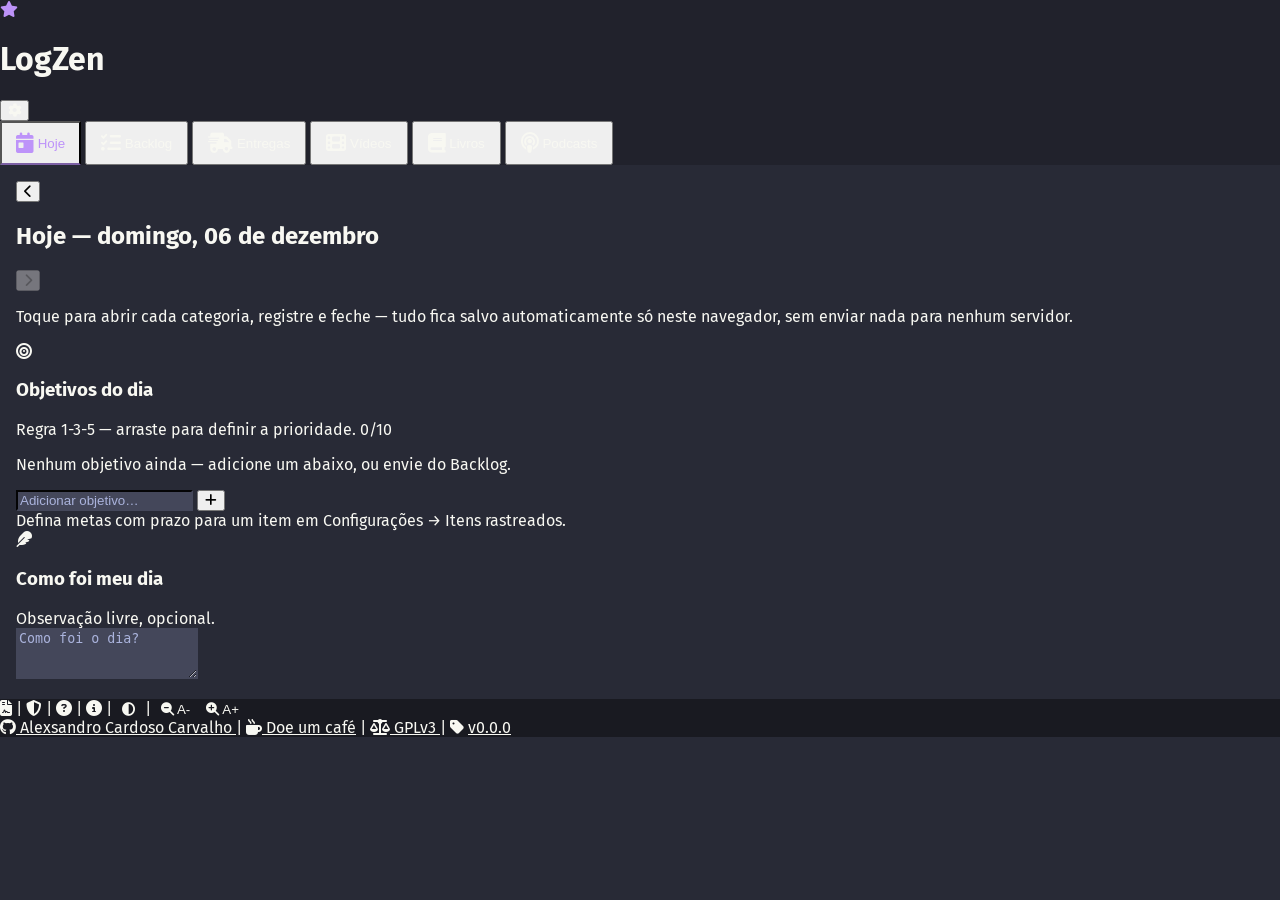
==== commit 0fab0495: "Nova identidade visual "Sereno" na tela Hoje + Metas por item Redesenha a tela "Hoje" com uma identi" ====
--- a/src/index.html
+++ b/src/index.html
@@ -27,6 +27,11 @@
 
     <!-- Estilos da aplicação (local — carrega sempre, mesmo offline) -->
     <link rel="stylesheet" href="css/styles.css">
+
+    <!-- Fraunces (títulos) + Karla (interface) — identidade "sereno" da tela
+         Hoje (issue #33). Sem tema alternativo escolhido, é a fonte padrão. -->
+    <link rel="preconnect" href="https://fonts.googleapis.com">
+    <link rel="stylesheet" href="https://fonts.googleapis.com/css2?family=Fraunces:opsz,wght@9..144,400;9..144,500;9..144,600&family=Karla:wght@400;500;600;700&display=swap">
 
     <!-- Tema claro/escuro e alto contraste: aplicar cedo para evitar "flash" -->
     <script>
@@ -52,7 +57,7 @@
          tolerante a falha, compartilhado com as páginas de apoio. -->
     <script src="js/cdn.js"></script>
 </head>
-<body class="font-sans bg-white dark:bg-gray-900 text-gray-800 dark:text-gray-100 min-h-screen flex flex-col transition-colors duration-300">
+<body class="font-sans bg-paper-100 dark:bg-paper-800 text-ink-900 dark:text-ink-50 min-h-screen flex flex-col transition-colors duration-300">
 
     <!-- ============================ CABEÇALHO ============================ -->
     <header class="bg-brand-600 dark:bg-gray-900 border-b border-brand-700 dark:border-gray-700 flex flex-col shadow-sm dark:shadow-lg z-20 shrink-0 transition-colors duration-300">
@@ -111,27 +116,27 @@
     <!-- ============================ CONTEÚDO ============================ -->
     <main class="flex-1 w-full max-w-6xl mx-auto px-4 py-6">
         <div id="tab-hoje" class="tab-panel" role="tabpanel" aria-labelledby="tab-hoje-btn" tabindex="0">
-            <div class="max-w-2xl mx-auto space-y-4">
-                <div class="flex items-center gap-2">
+            <div class="max-w-2xl lg:max-w-6xl mx-auto space-y-5">
+                <div class="flex items-center justify-center lg:justify-start gap-2">
                     <button type="button" id="hojeDiaAnterior" aria-label="Dia anterior"
-                        class="w-9 h-9 shrink-0 rounded border border-gray-300 dark:border-gray-600 hover:bg-gray-100 dark:hover:bg-gray-700 flex items-center justify-center">
-                        <i aria-hidden="true" class="fa-solid fa-chevron-left"></i>
+                        class="w-8 h-8 shrink-0 rounded-full text-ink-300 dark:text-ink-300 hover:bg-paper-50 dark:hover:bg-paper-700 hover:text-ink-900 dark:hover:text-ink-50 flex items-center justify-center">
+                        <i aria-hidden="true" class="fa-solid fa-chevron-left text-sm"></i>
                     </button>
-                    <h2 class="text-lg font-bold capitalize flex-1 text-center truncate" id="hojeDataLabel">Hoje</h2>
+                    <h2 class="font-display text-lg font-medium capitalize truncate" id="hojeDataLabel">Hoje</h2>
                     <button type="button" id="hojeDiaProximo" aria-label="Próximo dia"
-                        class="w-9 h-9 shrink-0 rounded border border-gray-300 dark:border-gray-600 hover:bg-gray-100 dark:hover:bg-gray-700 flex items-center justify-center disabled:opacity-40 disabled:cursor-not-allowed">
-                        <i aria-hidden="true" class="fa-solid fa-chevron-right"></i>
+                        class="w-8 h-8 shrink-0 rounded-full text-ink-300 hover:bg-paper-50 dark:hover:bg-paper-700 hover:text-ink-900 dark:hover:text-ink-50 flex items-center justify-center disabled:opacity-40 disabled:cursor-not-allowed">
+                        <i aria-hidden="true" class="fa-solid fa-chevron-right text-sm"></i>
                     </button>
                 </div>
                 <button type="button" id="hojeVoltarHoje" hidden
-                    class="text-xs font-medium text-brand-700 dark:text-accent-400 hover:underline -mt-2">
+                    class="text-xs font-medium text-sage-700 dark:text-sage-400 hover:underline -mt-3 mx-auto lg:mx-0 block w-fit">
                     <i aria-hidden="true" class="fa-solid fa-arrow-rotate-left mr-1"></i>Voltar para hoje
                 </button>
-                <p class="text-sm text-gray-500 dark:text-gray-400">
+                <p class="text-sm text-ink-400 text-center lg:text-left">
                     Toque para abrir cada categoria, registre e feche — tudo fica salvo
                     automaticamente só neste navegador, sem enviar nada para nenhum servidor.
                 </p>
-                <div id="hojeRoot" class="space-y-3"></div>
+                <div id="hojeRoot" class="space-y-5"></div>
             </div>
         </div>
         <div id="tab-backlog" class="tab-panel" role="tabpanel" aria-labelledby="tab-backlog-btn" tabindex="0" hidden>
@@ -162,9 +167,9 @@
                 <h2 class="text-lg font-bold">Vídeos</h2>
                 <p class="text-sm text-gray-500 dark:text-gray-400">
                     Registre filmes, séries, shows e palestras que você assistiu,
-                    com suas estrelas e opinião. A busca por título usa a OMDb
-                    API — configure sua chave gratuita em Configurações →
-                    Vídeos. Colar um link do YouTube na busca funciona sem
+                    com suas estrelas e opinião. A busca por título tenta TMDb,
+                    OMDb e TVmaze (configure chaves e ordem em Configurações →
+                    Vídeos). Colar um link do YouTube na busca funciona sem
                     chave nenhuma.
                 </p>
                 <div id="filmesRoot" class="space-y-4"></div>
@@ -256,15 +261,28 @@
                         <i aria-hidden="true" class="fa-solid fa-film text-brand-600 dark:text-accent-400"></i> Vídeos
                     </h3>
                     <p class="text-xs text-gray-500 dark:text-gray-400 mb-3">
-                        Para buscar pôster, duração e prêmios automaticamente,
-                        cole aqui sua própria chave gratuita da
-                        <a href="https://www.omdbapi.com/apikey.aspx" target="_blank" rel="noopener" class="text-brand-600 dark:text-accent-400 hover:underline">OMDb API</a>.
-                        Fica só neste navegador — sem ela, o registro manual
-                        continua funcionando.
+                        A busca por título tenta as fontes abaixo, na ordem definida, até
+                        achar um resultado. Habilite/desabilite e reordene com as setas;
+                        TVmaze não exige chave (só cobre séries).
+                    </p>
+                    <div id="fontesVideosLista" class="space-y-2 mb-4"></div>
+                    <label for="tmdbApiKeyInput" class="block text-xs font-medium mb-1">Chave da TMDb API</label>
+                    <input id="tmdbApiKeyInput" type="text" placeholder="ex.: a1b2c3d4e5f6…" autocomplete="off"
+                        class="w-full px-3 py-2 rounded border border-gray-300 dark:border-gray-600 bg-white dark:bg-gray-800 text-sm focus:outline-none focus:ring-2 focus:ring-brand-400">
+                    <p class="text-xs text-gray-500 dark:text-gray-400 mt-1 mb-3">
+                        Crie gratuitamente em
+                        <a href="https://www.themoviedb.org/settings/api" target="_blank" rel="noopener" class="text-brand-600 dark:text-accent-400 hover:underline">themoviedb.org/settings/api</a>.
+                        Fica só neste navegador.
                     </p>
                     <label for="omdbApiKeyInput" class="block text-xs font-medium mb-1">Chave da OMDb API</label>
                     <input id="omdbApiKeyInput" type="text" placeholder="ex.: a1b2c3d4" autocomplete="off"
                         class="w-full px-3 py-2 rounded border border-gray-300 dark:border-gray-600 bg-white dark:bg-gray-800 text-sm focus:outline-none focus:ring-2 focus:ring-brand-400">
+                    <p class="text-xs text-gray-500 dark:text-gray-400 mt-1">
+                        Crie gratuitamente em
+                        <a href="https://www.omdbapi.com/apikey.aspx" target="_blank" rel="noopener" class="text-brand-600 dark:text-accent-400 hover:underline">omdbapi.com/apikey.aspx</a>.
+                        Fica só neste navegador — sem ela, o registro manual
+                        continua funcionando.
+                    </p>
                 </div>
 
                 <div class="pt-4 border-t border-gray-200 dark:border-gray-700">
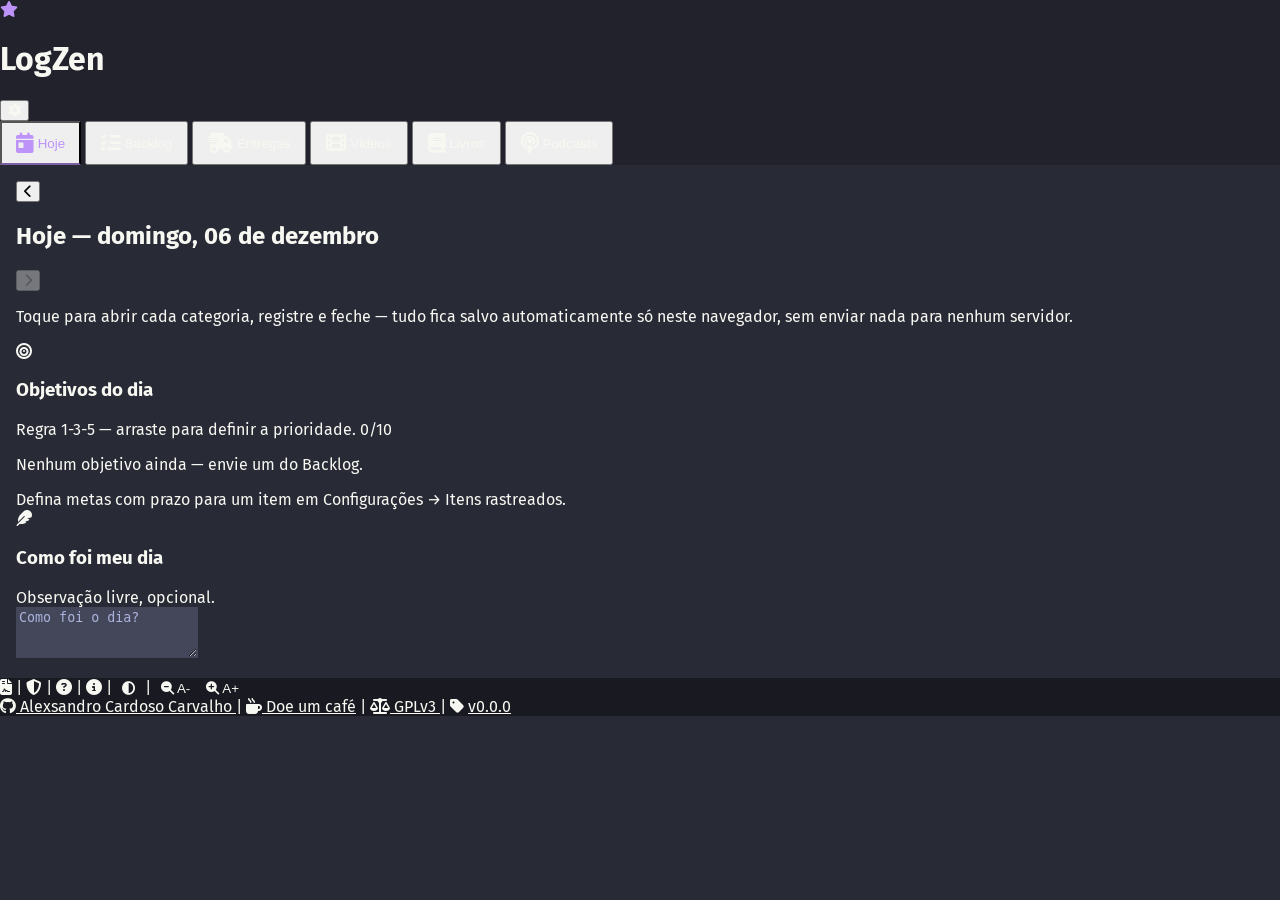
==== commit 98916665: "Virada de madrugada, meta inversa mais clara, objetivos só via Backlog e editáveis - Nova opção em C" ====
--- a/src/index.html
+++ b/src/index.html
@@ -89,24 +89,24 @@
         </div>
 
         <!-- Abas de navegação: adicione/remova .tab-btn e o .tab-panel correspondente -->
-        <nav class="bg-white dark:bg-gray-800 border-t border-brand-700/20 dark:border-gray-700 px-2" role="tablist" aria-label="Seções">
+        <nav class="bg-paper-50 dark:bg-paper-700 border-t border-paper-200 dark:border-paper-800 px-2" role="tablist" aria-label="Seções">
             <div class="max-w-5xl mx-auto flex gap-1 overflow-x-auto">
-                <button id="tab-hoje-btn" aria-controls="tab-hoje" class="tab-btn px-4 py-2.5 text-sm font-medium border-b-2 border-transparent text-gray-600 dark:text-gray-300 hover:text-brand-600 dark:hover:text-accent-400 whitespace-nowrap" role="tab" aria-selected="true" data-tab="hoje">
+                <button id="tab-hoje-btn" aria-controls="tab-hoje" class="tab-btn px-4 py-2.5 text-sm font-medium border-b-2 border-transparent text-ink-400 hover:text-sage-700 dark:hover:text-sage-400 whitespace-nowrap" role="tab" aria-selected="true" data-tab="hoje">
                     <i aria-hidden="true" class="fa-solid fa-calendar-day mr-1"></i> Hoje
                 </button>
-                <button id="tab-backlog-btn" aria-controls="tab-backlog" class="tab-btn px-4 py-2.5 text-sm font-medium border-b-2 border-transparent text-gray-600 dark:text-gray-300 hover:text-brand-600 dark:hover:text-accent-400 whitespace-nowrap" role="tab" aria-selected="false" data-tab="backlog">
+                <button id="tab-backlog-btn" aria-controls="tab-backlog" class="tab-btn px-4 py-2.5 text-sm font-medium border-b-2 border-transparent text-ink-400 hover:text-sage-700 dark:hover:text-sage-400 whitespace-nowrap" role="tab" aria-selected="false" data-tab="backlog">
                     <i aria-hidden="true" class="fa-solid fa-list-check mr-1"></i> Backlog
                 </button>
-                <button id="tab-entregas-btn" aria-controls="tab-entregas" class="tab-btn px-4 py-2.5 text-sm font-medium border-b-2 border-transparent text-gray-600 dark:text-gray-300 hover:text-brand-600 dark:hover:text-accent-400 whitespace-nowrap" role="tab" aria-selected="false" data-tab="entregas">
+                <button id="tab-entregas-btn" aria-controls="tab-entregas" class="tab-btn px-4 py-2.5 text-sm font-medium border-b-2 border-transparent text-ink-400 hover:text-sage-700 dark:hover:text-sage-400 whitespace-nowrap" role="tab" aria-selected="false" data-tab="entregas">
                     <i aria-hidden="true" class="fa-solid fa-truck-fast mr-1"></i> Entregas
                 </button>
-                <button id="tab-filmes-btn" aria-controls="tab-filmes" class="tab-btn px-4 py-2.5 text-sm font-medium border-b-2 border-transparent text-gray-600 dark:text-gray-300 hover:text-brand-600 dark:hover:text-accent-400 whitespace-nowrap" role="tab" aria-selected="false" data-tab="filmes">
+                <button id="tab-filmes-btn" aria-controls="tab-filmes" class="tab-btn px-4 py-2.5 text-sm font-medium border-b-2 border-transparent text-ink-400 hover:text-sage-700 dark:hover:text-sage-400 whitespace-nowrap" role="tab" aria-selected="false" data-tab="filmes">
                     <i aria-hidden="true" class="fa-solid fa-film mr-1"></i> Vídeos
                 </button>
-                <button id="tab-livros-btn" aria-controls="tab-livros" class="tab-btn px-4 py-2.5 text-sm font-medium border-b-2 border-transparent text-gray-600 dark:text-gray-300 hover:text-brand-600 dark:hover:text-accent-400 whitespace-nowrap" role="tab" aria-selected="false" data-tab="livros">
+                <button id="tab-livros-btn" aria-controls="tab-livros" class="tab-btn px-4 py-2.5 text-sm font-medium border-b-2 border-transparent text-ink-400 hover:text-sage-700 dark:hover:text-sage-400 whitespace-nowrap" role="tab" aria-selected="false" data-tab="livros">
                     <i aria-hidden="true" class="fa-solid fa-book mr-1"></i> Livros
                 </button>
-                <button id="tab-podcasts-btn" aria-controls="tab-podcasts" class="tab-btn px-4 py-2.5 text-sm font-medium border-b-2 border-transparent text-gray-600 dark:text-gray-300 hover:text-brand-600 dark:hover:text-accent-400 whitespace-nowrap" role="tab" aria-selected="false" data-tab="podcasts">
+                <button id="tab-podcasts-btn" aria-controls="tab-podcasts" class="tab-btn px-4 py-2.5 text-sm font-medium border-b-2 border-transparent text-ink-400 hover:text-sage-700 dark:hover:text-sage-400 whitespace-nowrap" role="tab" aria-selected="false" data-tab="podcasts">
                     <i aria-hidden="true" class="fa-solid fa-podcast mr-1"></i> Podcasts
                 </button>
             </div>
@@ -140,9 +140,9 @@
             </div>
         </div>
         <div id="tab-backlog" class="tab-panel" role="tabpanel" aria-labelledby="tab-backlog-btn" tabindex="0" hidden>
-            <div class="max-w-2xl mx-auto space-y-4">
-                <h2 class="text-lg font-bold">Backlog</h2>
-                <p class="text-sm text-gray-500 dark:text-gray-400">
+            <div class="max-w-2xl lg:max-w-6xl mx-auto space-y-4">
+                <h2 class="font-display text-lg font-medium">Backlog</h2>
+                <p class="text-sm text-ink-400">
                     Guarde as coisas para fazer, com projeto, prazo e
                     descrição. Envie uma tarefa para "Objetivos do dia" em
                     Hoje quando for a hora de encará-la (limite de 10 objetivos
@@ -153,8 +153,8 @@
         </div>
         <div id="tab-entregas" class="tab-panel" role="tabpanel" aria-labelledby="tab-entregas-btn" tabindex="0" hidden>
             <div class="max-w-2xl mx-auto space-y-4">
-                <h2 class="text-lg font-bold">Entregas</h2>
-                <p class="text-sm text-gray-500 dark:text-gray-400">
+                <h2 class="font-display text-lg font-medium">Entregas</h2>
+                <p class="text-sm text-ink-400">
                     Cadastre o que você comprou e está aguardando a entrega:
                     loja, número de rastreio e previsão — tudo salvo só neste
                     navegador.
@@ -164,8 +164,8 @@
         </div>
         <div id="tab-filmes" class="tab-panel" role="tabpanel" aria-labelledby="tab-filmes-btn" tabindex="0" hidden>
             <div class="max-w-2xl mx-auto space-y-4">
-                <h2 class="text-lg font-bold">Vídeos</h2>
-                <p class="text-sm text-gray-500 dark:text-gray-400">
+                <h2 class="font-display text-lg font-medium">Vídeos</h2>
+                <p class="text-sm text-ink-400">
                     Registre filmes, séries, shows e palestras que você assistiu,
                     com suas estrelas e opinião. A busca por título tenta TMDb,
                     OMDb e TVmaze (configure chaves e ordem em Configurações →
@@ -177,8 +177,8 @@
         </div>
         <div id="tab-livros" class="tab-panel" role="tabpanel" aria-labelledby="tab-livros-btn" tabindex="0" hidden>
             <div class="max-w-2xl mx-auto space-y-4">
-                <h2 class="text-lg font-bold">Livros</h2>
-                <p class="text-sm text-gray-500 dark:text-gray-400">
+                <h2 class="font-display text-lg font-medium">Livros</h2>
+                <p class="text-sm text-ink-400">
                     Registre os livros que está lendo ou já leu, com suas estrelas e
                     opinião. Busque por título ou ISBN — a busca usa a Google Books
                     API, com a Open Library como segunda fonte quando a primeira não
@@ -191,8 +191,8 @@
         </div>
         <div id="tab-podcasts" class="tab-panel" role="tabpanel" aria-labelledby="tab-podcasts-btn" tabindex="0" hidden>
             <div class="max-w-2xl mx-auto space-y-4">
-                <h2 class="text-lg font-bold">Podcasts</h2>
-                <p class="text-sm text-gray-500 dark:text-gray-400">
+                <h2 class="font-display text-lg font-medium">Podcasts</h2>
+                <p class="text-sm text-ink-400">
                     Controle suas assinaturas e os episódios já ouvidos. A busca
                     de assinaturas usa a iTunes Search API — gratuita, sem
                     precisar de chave.
@@ -205,17 +205,33 @@
                 <div>
                     <label for="userNameInput" class="block text-sm font-medium mb-1">Nome:</label>
                     <input id="userNameInput" type="text" placeholder="Digite um nome"
-                        class="w-full px-3 py-2 rounded border border-gray-300 dark:border-gray-600 bg-white dark:bg-gray-800 text-gray-800 dark:text-gray-100 focus:outline-none focus:ring-2 focus:ring-brand-400">
-                    <p class="text-xs text-gray-500 dark:text-gray-400 mt-1">
+                        class="w-full px-3 py-2 rounded-xl border border-paper-300 dark:border-paper-700 bg-white dark:bg-paper-800 text-ink-900 dark:text-ink-50 focus:outline-none focus:ring-2 focus:ring-sage-400">
+                    <p class="text-xs text-ink-400 mt-1">
                         Aparece no cabeçalho, ao lado do nome do aplicativo.
                     </p>
                 </div>
 
-                <div class="pt-4 border-t border-gray-200 dark:border-gray-700">
-                    <h3 class="text-sm font-semibold mb-3 flex items-center gap-2">
-                        <i aria-hidden="true" class="fa-solid fa-list-check text-brand-600 dark:text-accent-400"></i> Itens rastreados
-                    </h3>
-                    <p class="text-xs text-gray-500 dark:text-gray-400 mb-3">
+                <div class="pt-4 border-t border-paper-200 dark:border-paper-800">
+                    <h3 class="font-display text-sm font-medium mb-3 flex items-center gap-2">
+                        <i aria-hidden="true" class="fa-solid fa-moon text-sage-700 dark:text-sage-400"></i> Virada do dia
+                    </h3>
+                    <label class="flex items-start gap-2 text-sm cursor-pointer">
+                        <input type="checkbox" id="corteMadrugadaInput"
+                            class="w-4 h-4 mt-0.5 rounded border-paper-300 dark:border-paper-700 accent-sage-600 dark:accent-sage-400 shrink-0">
+                        <span>Meu dia não acaba à meia-noite
+                            <span class="block text-xs text-ink-400 font-normal mt-0.5">
+                                Para quem dorme tarde: o novo dia só começa às 3h da manhã — registros
+                                feitos entre meia-noite e 3h ainda contam para o dia anterior.
+                            </span>
+                        </span>
+                    </label>
+                </div>
+
+                <div class="pt-4 border-t border-paper-200 dark:border-paper-800">
+                    <h3 class="font-display text-sm font-medium mb-3 flex items-center gap-2">
+                        <i aria-hidden="true" class="fa-solid fa-list-check text-sage-700 dark:text-sage-400"></i> Itens rastreados
+                    </h3>
+                    <p class="text-xs text-ink-400 mb-3">
                         Adicione, edite, exclua ou arraste para reordenar qualquer
                         item de cada categoria. Excluir um item não apaga os
                         registros já salvos — ele só deixa de aparecer na tela.
@@ -223,14 +239,14 @@
                     <div id="itensConfigRoot" class="space-y-3"></div>
                 </div>
 
-                <div class="pt-4 border-t border-gray-200 dark:border-gray-700">
-                    <h3 class="text-sm font-semibold mb-3 flex items-center gap-2">
-                        <i aria-hidden="true" class="fa-solid fa-palette text-brand-600 dark:text-accent-400"></i> Tema
+                <div class="pt-4 border-t border-paper-200 dark:border-paper-800">
+                    <h3 class="font-display text-sm font-medium mb-3 flex items-center gap-2">
+                        <i aria-hidden="true" class="fa-solid fa-palette text-sage-700 dark:text-sage-400"></i> Tema
                     </h3>
                     <div class="space-y-2">
                         <label for="themeSelect" class="block text-sm">Escolha um tema</label>
                         <select id="themeSelect"
-                            class="w-full px-3 py-2 rounded border border-gray-300 dark:border-gray-600 bg-white dark:bg-gray-800 text-gray-800 dark:text-gray-100 focus:outline-none focus:ring-2 focus:ring-brand-400">
+                            class="w-full px-3 py-2 rounded-xl border border-paper-300 dark:border-paper-700 bg-white dark:bg-paper-800 text-ink-900 dark:text-ink-50 focus:outline-none focus:ring-2 focus:ring-sage-400">
                             <option value="padrao" style="font-family:system-ui,sans-serif">Padrão (segue o sistema)</option>
                             <option value="dracula" style="font-family:'Fira Sans',system-ui,sans-serif">Dracula</option>
                             <option value="solarized-dark" style="font-family:'Source Sans 3',system-ui,sans-serif">Solarized Dark</option>
@@ -249,18 +265,18 @@
                             <option value="everforest" style="font-family:'Cabin',system-ui,sans-serif">Everforest</option>
                             <option value="material" style="font-family:'Roboto',system-ui,sans-serif">Material</option>
                         </select>
-                        <p class="text-xs text-gray-500 dark:text-gray-400">
+                        <p class="text-xs text-ink-400">
                             O tema é aplicado a todo o site e fica salvo no seu navegador.
                             "Padrão" segue o modo claro/escuro do sistema.
                         </p>
                     </div>
                 </div>
 
-                <div class="pt-4 border-t border-gray-200 dark:border-gray-700">
-                    <h3 class="text-sm font-semibold mb-3 flex items-center gap-2">
-                        <i aria-hidden="true" class="fa-solid fa-film text-brand-600 dark:text-accent-400"></i> Vídeos
-                    </h3>
-                    <p class="text-xs text-gray-500 dark:text-gray-400 mb-3">
+                <div class="pt-4 border-t border-paper-200 dark:border-paper-800">
+                    <h3 class="font-display text-sm font-medium mb-3 flex items-center gap-2">
+                        <i aria-hidden="true" class="fa-solid fa-film text-sage-700 dark:text-sage-400"></i> Vídeos
+                    </h3>
+                    <p class="text-xs text-ink-400 mb-3">
                         A busca por título tenta as fontes abaixo, na ordem definida, até
                         achar um resultado. Habilite/desabilite e reordene com as setas;
                         TVmaze não exige chave (só cobre séries).
@@ -268,62 +284,62 @@
                     <div id="fontesVideosLista" class="space-y-2 mb-4"></div>
                     <label for="tmdbApiKeyInput" class="block text-xs font-medium mb-1">Chave da TMDb API</label>
                     <input id="tmdbApiKeyInput" type="text" placeholder="ex.: a1b2c3d4e5f6…" autocomplete="off"
-                        class="w-full px-3 py-2 rounded border border-gray-300 dark:border-gray-600 bg-white dark:bg-gray-800 text-sm focus:outline-none focus:ring-2 focus:ring-brand-400">
-                    <p class="text-xs text-gray-500 dark:text-gray-400 mt-1 mb-3">
+                        class="w-full px-3 py-2 rounded-xl border border-paper-300 dark:border-paper-700 bg-white dark:bg-paper-800 text-sm focus:outline-none focus:ring-2 focus:ring-sage-400">
+                    <p class="text-xs text-ink-400 mt-1 mb-3">
                         Crie gratuitamente em
-                        <a href="https://www.themoviedb.org/settings/api" target="_blank" rel="noopener" class="text-brand-600 dark:text-accent-400 hover:underline">themoviedb.org/settings/api</a>.
+                        <a href="https://www.themoviedb.org/settings/api" target="_blank" rel="noopener" class="text-sage-700 dark:text-sage-400 hover:underline">themoviedb.org/settings/api</a>.
                         Fica só neste navegador.
                     </p>
                     <label for="omdbApiKeyInput" class="block text-xs font-medium mb-1">Chave da OMDb API</label>
                     <input id="omdbApiKeyInput" type="text" placeholder="ex.: a1b2c3d4" autocomplete="off"
-                        class="w-full px-3 py-2 rounded border border-gray-300 dark:border-gray-600 bg-white dark:bg-gray-800 text-sm focus:outline-none focus:ring-2 focus:ring-brand-400">
-                    <p class="text-xs text-gray-500 dark:text-gray-400 mt-1">
+                        class="w-full px-3 py-2 rounded-xl border border-paper-300 dark:border-paper-700 bg-white dark:bg-paper-800 text-sm focus:outline-none focus:ring-2 focus:ring-sage-400">
+                    <p class="text-xs text-ink-400 mt-1">
                         Crie gratuitamente em
-                        <a href="https://www.omdbapi.com/apikey.aspx" target="_blank" rel="noopener" class="text-brand-600 dark:text-accent-400 hover:underline">omdbapi.com/apikey.aspx</a>.
+                        <a href="https://www.omdbapi.com/apikey.aspx" target="_blank" rel="noopener" class="text-sage-700 dark:text-sage-400 hover:underline">omdbapi.com/apikey.aspx</a>.
                         Fica só neste navegador — sem ela, o registro manual
                         continua funcionando.
                     </p>
                 </div>
 
-                <div class="pt-4 border-t border-gray-200 dark:border-gray-700">
-                    <h3 class="text-sm font-semibold mb-3 flex items-center gap-2">
-                        <i aria-hidden="true" class="fa-solid fa-book text-brand-600 dark:text-accent-400"></i> Livros
-                    </h3>
-                    <p class="text-xs text-gray-500 dark:text-gray-400 mb-3">
+                <div class="pt-4 border-t border-paper-200 dark:border-paper-800">
+                    <h3 class="font-display text-sm font-medium mb-3 flex items-center gap-2">
+                        <i aria-hidden="true" class="fa-solid fa-book text-sage-700 dark:text-sage-400"></i> Livros
+                    </h3>
+                    <p class="text-xs text-ink-400 mb-3">
                         A busca em Livros funciona sem chave, mas a cota anônima
                         da Google Books é compartilhada por IP/rede e pode se
                         esgotar. Para ter sua própria cota, cole aqui uma chave
                         gratuita da
-                        <a href="https://console.cloud.google.com/apis/credentials" target="_blank" rel="noopener" class="text-brand-600 dark:text-accent-400 hover:underline">Google Books API</a>.
+                        <a href="https://console.cloud.google.com/apis/credentials" target="_blank" rel="noopener" class="text-sage-700 dark:text-sage-400 hover:underline">Google Books API</a>.
                         Fica só neste navegador — sem ela, a busca continua
                         funcionando normalmente (só sujeita à cota anônima).
                     </p>
                     <label for="googleBooksApiKeyInput" class="block text-xs font-medium mb-1">Chave da Google Books API (opcional)</label>
                     <input id="googleBooksApiKeyInput" type="text" placeholder="ex.: AIzaSy…" autocomplete="off"
-                        class="w-full px-3 py-2 rounded border border-gray-300 dark:border-gray-600 bg-white dark:bg-gray-800 text-sm focus:outline-none focus:ring-2 focus:ring-brand-400">
-                </div>
-
-                <div class="pt-4 border-t border-gray-200 dark:border-gray-700">
-                    <h3 class="text-sm font-semibold mb-3 flex items-center gap-2">
-                        <i aria-hidden="true" class="fa-solid fa-database text-brand-600 dark:text-accent-400"></i> Salvar/backup
-                    </h3>
-                    <p class="text-xs text-gray-500 dark:text-gray-400 mb-3">
+                        class="w-full px-3 py-2 rounded-xl border border-paper-300 dark:border-paper-700 bg-white dark:bg-paper-800 text-sm focus:outline-none focus:ring-2 focus:ring-sage-400">
+                </div>
+
+                <div class="pt-4 border-t border-paper-200 dark:border-paper-800">
+                    <h3 class="font-display text-sm font-medium mb-3 flex items-center gap-2">
+                        <i aria-hidden="true" class="fa-solid fa-database text-sage-700 dark:text-sage-400"></i> Salvar/backup
+                    </h3>
+                    <p class="text-xs text-ink-400 mb-3">
                         Seus registros ficam só neste navegador (nenhum servidor recebe
                         nada). Exporte um backup em JSON de vez em quando, ou para levar
                         seus dados para outro aparelho/navegador.
                     </p>
                     <div class="flex flex-wrap gap-2">
                         <button type="button" id="logzenExportBtn"
-                            class="px-3 py-2 rounded border border-gray-300 dark:border-gray-600 hover:bg-gray-100 dark:hover:bg-gray-700 text-sm font-medium flex items-center gap-2">
+                            class="px-3 py-2 rounded-xl border border-paper-300 dark:border-paper-700 hover:bg-paper-100 dark:hover:bg-paper-700 text-sm font-medium flex items-center gap-2">
                             <i aria-hidden="true" class="fa-solid fa-download"></i> Exportar dados (JSON)
                         </button>
                         <label for="logzenImportInput"
-                            class="px-3 py-2 rounded border border-gray-300 dark:border-gray-600 hover:bg-gray-100 dark:hover:bg-gray-700 text-sm font-medium flex items-center gap-2 cursor-pointer">
+                            class="px-3 py-2 rounded-xl border border-paper-300 dark:border-paper-700 hover:bg-paper-100 dark:hover:bg-paper-700 text-sm font-medium flex items-center gap-2 cursor-pointer">
                             <i aria-hidden="true" class="fa-solid fa-upload"></i> Importar dados (JSON)
                         </label>
                         <input type="file" id="logzenImportInput" accept="application/json" class="sr-only">
                     </div>
-                    <p class="text-xs text-gray-500 dark:text-gray-400 mt-2">
+                    <p class="text-xs text-ink-400 mt-2">
                         Importar substitui os dados salvos neste navegador pelos do
                         arquivo escolhido.
                     </p>
--- a/src/css/styles.css
+++ b/src/css/styles.css
@@ -39,12 +39,12 @@
 /* Ícones da barra de abas (segunda linha do cabeçalho): 50% maiores. */
 .tab-btn i { font-size: 1.5em; vertical-align: -0.1em; }
 .tab-btn[aria-selected="true"] {
-    color: #1d4ed8;
-    border-bottom-color: #1d4ed8;
+    color: #3f6349;
+    border-bottom-color: #3f6349;
 }
 .dark .tab-btn[aria-selected="true"] {
-    color: #60a5fa;
-    border-bottom-color: #60a5fa;
+    color: #8fb596;
+    border-bottom-color: #8fb596;
 }
 .tab-panel[hidden] { display: none; }
 
